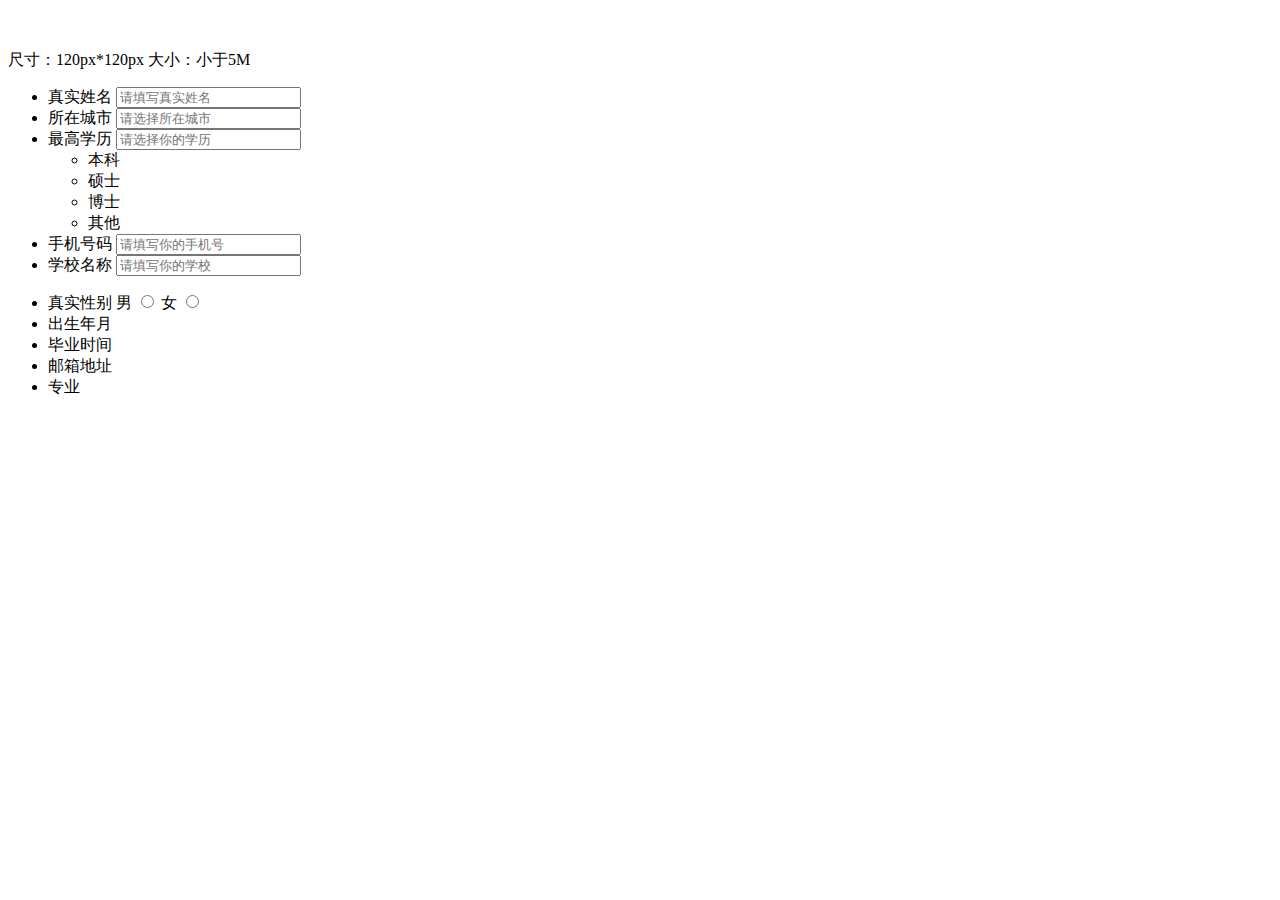
==== personalCenter.html @ 17cffcc1 "增加个人中心" ====
<!doctype html>
<html>
    <head>
        <meta charset="utf-8">
        <title>个人中心</title>		
        <link rel="stylesheet" type="text/css" href="css/common.css"/>
		<link rel="stylesheet" type="text/css" href="css/style.css"/>
        <link rel="stylesheet" href="css/personal.css"/>
    </head>
    <body>
        <!--nav导航 -->
		<div id="nav"></div>
        
        <!--content-->
        <div class="wrap">
            <div id="content">
                <div class="p_img">
                    <p> 
                        <input type="file" name="pImg" value="" id="pImg" style="display: none">
                        <label for="pImg">
                            <img src="static/img/headerImg.png" alt="">
                        </label>
                    </p>
                    <p>
                        <span>尺寸：120px*120px 大小：小于5M</span>
                    </p>
                </div>
                <div class="p_form">
                    <ul>
                        <li>
                            真实姓名 <input type="text" placeholder="请填写真实姓名"/>
                        </li>
                        <li>
                            所在城市 <input type="text" placeholder="请选择所在城市"/>
                        </li>
                        <li>
                            最高学历 <input type="text" placeholder="请选择你的学历" readonly/>
                                        <ul class="checkEdu">
                                            <li>本科</li>
                                            <li>硕士</li>
                                            <li>博士</li>
                                            <li>其他</li>
                                        </ul>

                        </li>
                        <li>手机号码 <input type="text" placeholder="请填写你的手机号"/></li>
                        <li>学校名称 <input type="text" placeholder="请填写你的学校"/></li>
                    </ul>
                    <ul>
                        <li class="gender">
                            真实性别
                            <label for="man">男</label>
                            <input type="radio" value="男" name="gender" id="man"/>
                            <label for="woman">女</label>
                            <input type="radio" value="女" name="gender" id="woman" />
                        </li>
                        <li>
                            出生年月

                        </li>
                        <li>
                            毕业时间
                        </li>
                        <li>
                            邮箱地址
                        </li>
                        <li>
                            专业
                        </li>
                    </ul>
                </div>
            </div>
        </div>
        <!--footer -->
		<div id="footer"></div>
		<div class="model_bg" style="display: none;"></div>
        <script src="js/jquery-1.11.3.js"></script>
        <script>
            $(function(){
                $(".model_bg").load("tpl/login.html");
	            $("#nav").load("tpl/header.html");
	            $("#footer").load("tpl/footer.html");
            })
        </script>
    </body>
</html>
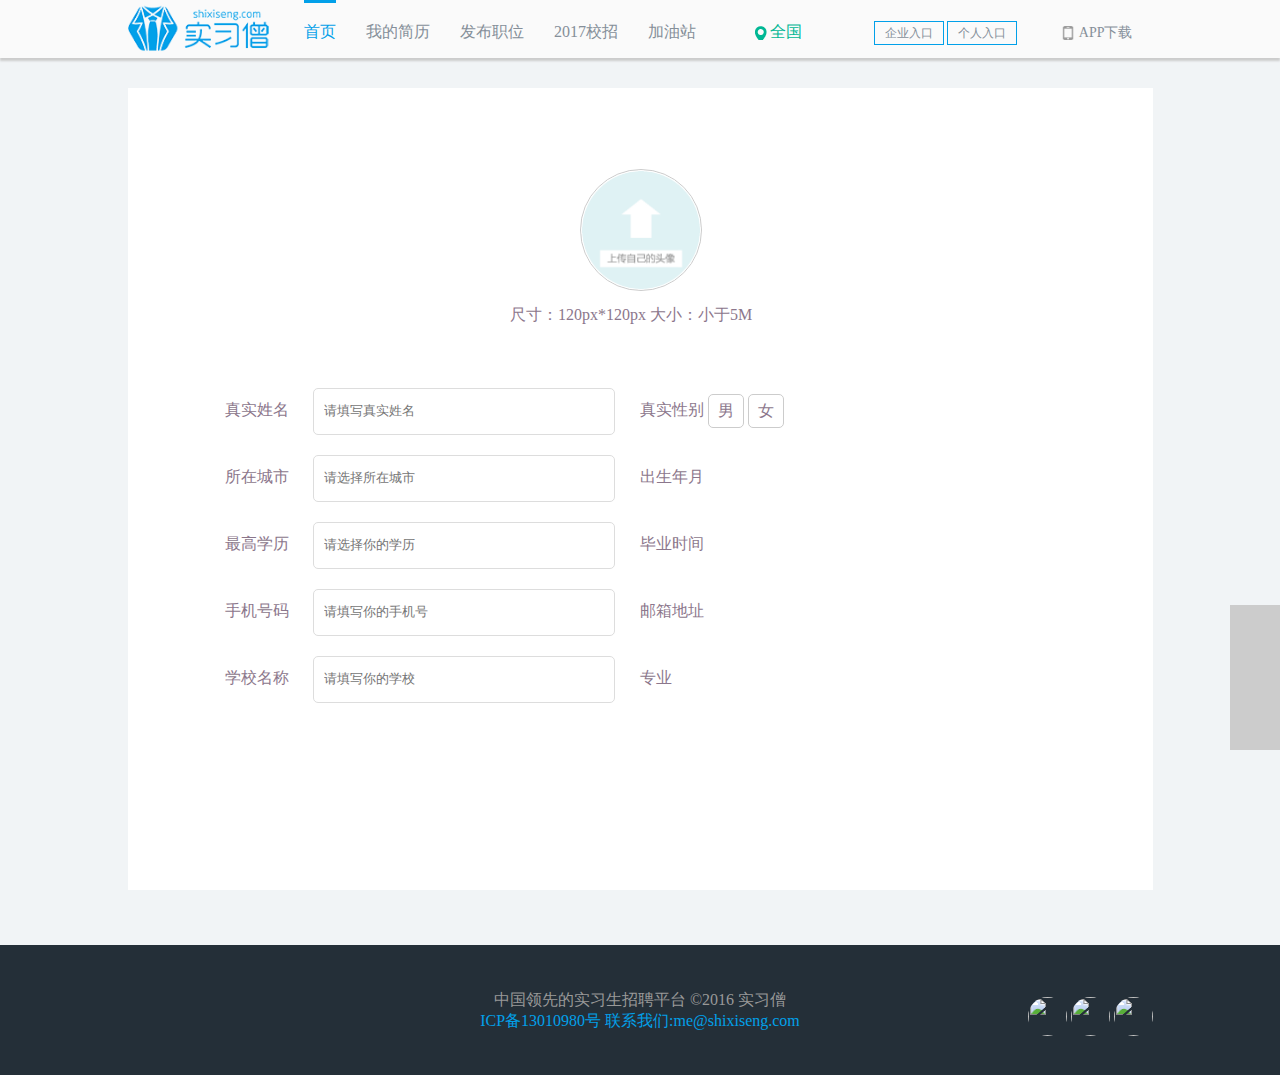
==== commit 03965149: "internList updated" ====
--- a/personalCenter.html
+++ b/personalCenter.html
@@ -80,6 +80,9 @@
                 $(".model_bg").load("tpl/login.html");
 	            $("#nav").load("tpl/header.html");
 	            $("#footer").load("tpl/footer.html");
+				$(".gender").on("click","#man,#woman",(e)=>{
+				  console.log(e.target);
+				})
             })
         </script>
     </body>
--- a/css/common.css
+++ b/css/common.css
@@ -0,0 +1,79 @@
+*{
+	font-family: "微软雅黑";
+}
+body,div,dl,dt,dd,ul,ol,li,h1,h2,h3,h4,h5,h6,pre,form,fieldset,input,textarea,p,blockquote,th,td { 
+    padding: 0; 
+    margin: 0; 
+} 
+table { 
+    border-collapse: collapse; 
+    border-spacing: 0; 
+} 
+fieldset,img { 
+    border: 0; 
+} 
+address,caption,cite,code,dfn,em,strong,th,var { 
+    font-weight: normal; 
+    font-style: normal; 
+} 
+ol,ul { 
+    list-style: none; 
+} 
+caption,th { 
+    text-align: left; 
+} 
+h1,h2,h3,h4,h5,h6 { 
+    font-weight: normal; 
+    font-size: 100%; 
+} 
+q:before,q:after { 
+    content:"";
+} 
+abbr,acronym { 
+    border: 0; 
+}
+.wrap{
+	width:1025px;
+	margin: 0 auto;
+}
+
+.left{
+	float: left;
+}
+.right{
+	float: right;
+}
+input{
+	outline: none;
+}
+.clearfix{
+	overflow: hidden;
+}
+button{
+	outline: none;
+	cursor: pointer;
+}
+a{
+
+	color: #000000;
+	text-decoration: none;
+}
+.banner_img li a{
+	color: #858F99;;
+}
+#main{
+	margin-top: 35px;
+	overflow: hidden;
+}
+.icon {
+   width: 1em; height: 1em;
+   vertical-align: -0.15em;
+   fill: currentColor;
+   overflow: hidden;
+}
+body{
+    background-color: #f1f4f6;
+}
+.wrap{
+    height: 100%;
+}--- a/css/style.css
+++ b/css/style.css
@@ -0,0 +1,727 @@
+
+			#activity{
+				background: url(../static/img/EB4B957BFA9C154E6113CA47AC49D215.png) center center no-repeat;
+				height: 0px;
+				position: relative;
+				transition: height ease 1s;
+			}
+			#activity:hover #close{
+				display: inline-block;
+			}
+			#close{
+				width: 30px;
+				height: 30px;
+				font-size: 26px;
+				color: #fff;
+				position: absolute;
+				line-height: 30px;
+				text-align: center;
+				top: 7px;
+				right: 10%;
+				display: none;
+			}
+			#close:hover{
+				background: rgba(255,255,255,0.3);
+			}
+			#nav{
+				height:58px;
+				line-height: 58px;
+				background: #FAFAFA;
+				color: #858F99;
+				box-shadow: 0px 3px 2px #ccc;
+			}
+			.logo_nav{
+				background: url(../static/img/new_logo_2.png);
+			}
+			#nav ul.banner_img li{
+				float: left;
+				height: 100%;
+				border-top: 3px solid transparent;
+				margin-left:15px;
+				margin-right:15px;
+				cursor: pointer;
+			}
+			#nav ul.banner_img li:hover{
+				/*border-top: 3px solid #02A0E9;*/
+				color:#02A0E9;
+			}
+			#nav ul.banner_img li.hover{
+				border-top: 3px solid #02A0E9;
+			}
+			#nav ul.banner_img li.hover a{
+				color:#02A0E9;
+			}
+			#nav .wrap img{
+				height:100%;
+			}
+			#nav .wrap>a{
+				height:90%;
+				margin-top: 3px;
+				margin-right: 20px;
+			}
+			#nav .allG,#nav .entry,#nav .appDown{
+				float: left;
+			}
+			#nav .allG,#nav .entry,#nav .appDown{
+				height: 100%;
+				border-top: 3px solid transparent;
+				padding-left: 4%;
+			}
+			#nav .allG span{
+				padding-left: 18px;
+				background: url(../static/img/index_gps.png) no-repeat;
+				color: #00B794;
+			}
+			#nav .appDown span{
+				padding-left: 18px;
+				background: url(../static/img/121A0BBDABD94E0EA257E632E7CD4511.png) no-repeat left center;
+				background-size: 14px 14px;
+				font-size: 14px;
+			}
+			
+			#nav .entry{
+    			position: relative;
+    			margin-left:3% ;
+			}
+			#nav .userLogin{
+				margin-top: 10px;
+				margin-right: 0;
+				margin-bottom: 11px;
+				margin-left: 10%;
+				/*margin: 10px 0 15px 10%;*/
+    			padding-left: 0;
+    			height: 37px;
+   				color: #FFF;
+    			line-height: 37px;
+    			background: #02A0E9;
+    			position: relative;
+    			padding: 0 15px;
+    			cursor: pointer;
+			}
+			.entry span{
+				padding: 4px 10px;
+				border: 1px solid #02A0E9;
+				height: 28px;
+				font-size: 12px;
+				margin-right: 3px;
+				cursor: pointer;
+				color:#858F99;
+			}
+			.entry span:hover{
+				background: #02A0E9;
+				color: #fff;
+			}
+			.entry .person_Lore{
+				position: absolute;
+    			z-index: 100;
+    			width: 160px;
+    			height: 0px;
+    			top: 55px;
+    			left: 35px;
+    			line-height: 25px;
+    			text-align: center;
+			    background: #FAFAFA;
+			    overflow: hidden;
+				border: 1px solid #ccc;
+			    border-top: transparent;
+			    border-bottom: none;
+			    transition: all ease 1s; 
+			}
+			.entry .person_Lore.pl_click{
+				height: 80px;
+				line-height: 80px;
+			}
+			.person_Lore span{
+				background: #02A0E9;
+				color: #000;
+				cursor: pointer;    
+				padding: 5px 14px;
+    			font-size: 15px;
+			}
+			.userLogin:hover .dropdown_entry{
+				display: block;
+			}
+			.userLogin{
+				width: 115px;
+    			text-align: center;
+			}
+			.entry .dropdown_entry{
+				position: absolute;
+    			top: 37px;
+    			left: 0;
+    			z-index: 10;
+    			width: 145px;
+    			background-color: #02A0E9;
+    			display: none;
+			}
+			.dropdown_entry li{
+				position: relative;
+			}
+			.dropdown_entry ul li:hover{
+				background-color: #4DD5FF;	
+			}
+			.dropdown_entry ul li:hover a{
+				margin-left: 15px;
+			}
+			.dropdown_entry ul li a{
+				color: #FFF;
+				font-size: 14px;
+				margin-left: 0px;
+				transition: margin-left ease .5s; 
+			}
+			/*以上内容为其他页面也需要的css样式 包括导航和广告区*/
+		    #banner{
+		    	position: relative;
+				height:350px;
+				cursor: pointer;
+		    }
+			.banner_box{
+				width:100%;
+				position: absolute;
+				/*background: #ccc;*/
+				height: 100%;
+			}
+			.banner_wrap{
+				width:812px;
+				margin: 0 auto;
+				height: 347px;
+   			    position: relative;
+    			overflow: hidden;
+			}
+			.search_box{
+				width: 90%;
+				margin:12% auto;
+				background: rgba(255,255,255,0.8);
+				border-bottom-left-radius: 10px;
+				border-bottom-right-radius: 20px;
+				border-top-left-radius: 20px;
+				border-top-right-radius: 10px;
+				height: 27%;
+    			padding-top: 15px;
+			}
+			.input_box {
+				width: 95%;
+				border: 2px solid #02A0E9;
+				border-radius: 10px;
+				margin:0 auto;
+				height: 35px;
+				cursor: text;
+				transition: border-radius ease .35s;
+			}
+			.search_input{
+				background: transparent;
+				width: 75%;
+				height: 100%;
+				border: none;
+				padding-left: 10px;
+				outline: none;
+				font-size:16px;
+			}
+			#search_btn{
+				height: 100%;
+				background: #02A0E9;
+				color: #FFFFFF;
+				font-size: 19px;
+				border: none;    
+    			float: right;
+    			border-top-right-radius: 6px;
+    			border-bottom-right-radius: 6px;    
+    			letter-spacing: 6px;
+    			text-align: center;
+    			line-height: 33px;
+    			padding: 0 20px 0 30px;
+				transition: border-radius ease .35s;
+				text-decoration: none;
+				cursor: pointer;
+			}
+			.job_link{
+				overflow: hidden;
+    			margin-left: 15px;
+    			margin-top: 10px;
+			}
+			.job_link li{
+				float: left;
+				margin-right: 10px;
+				color:#333333;
+			}
+			.job_link li>a{
+				color: inherit;
+				text-decoration: none;
+				font-size:14px ;
+			}
+			.job_link li>a:hover{
+				color: #02A0E9;
+			}
+			.items{
+				position: absolute;
+    			bottom: -15px;
+			}
+		    .items div{
+		    	float: left;
+		    	font-size: 11px;
+		    	color:#FFFFFF;
+		    	padding: 8px 2px;
+		    	background: rgba(0,0,0,0.3);
+		    	margin-right: 1px;
+		    	position: relative;
+		    	top: 0;
+		    	width: 111px;
+		    	text-align: center;
+		    }
+		    div.item_click{
+		    	height: 30px;
+    			line-height: 31px;
+    			top: -15px;
+    			background: rgba(0,0,0,0.6);
+    			/*transition: top ease 0.5s; */
+				transition: all ease .5s;
+		    }
+		    /*main*/
+		   #bgC{
+		   	padding-top: 40px;
+		   	padding-bottom: 60px;
+		   	width: 100%;
+		   	background-color: #FFFFFF;
+		   }
+		    /*main img box*/
+		   ul.img_box{
+		   	overflow: hidden;
+		   }
+		   ul.img_box li{
+		   	 float: left;
+		   	 width:108px;
+		   	 height:108px;
+		   	 border:1px solid #D6D6D6;
+		   	 margin-right: 2%;
+		   	 position: relative;
+		   	 overflow: hidden;
+		   	 cursor: pointer;
+		   }
+		   ul.img_box li::before,ul.img_box li::after{
+		   	 position: absolute;
+		   	 content: "";
+		   	 width: 156px;
+		   	 height: 78px;
+		   	 transform: rotate(45deg);
+		   	 background: #4DD5FF;
+             transition: all ease-in 0.45s;    
+             z-index: 997;
+             pointer-events: none;
+		   }
+		   ul.img_box li::before{
+    		top: 97px;
+            left: -104px;
+		   }
+		   ul.img_box li::after{
+		    top: -66px;
+            left: 58px;
+		   }
+		   ul.img_box li:hover::before{
+		   	 left: -50px;
+    		 top: 43px;
+		   }
+		   ul.img_box li:hover::after{
+		   	 top: -12px;
+    		 left: 4px;
+		   }
+		   ul.img_box li:hover .text_box{
+		   	animation: textView 0.25s;
+		   	animation-delay :0.45s;
+		   	animation-fill-mode: forwards;
+		   }
+		   .img_box li a{
+		   	width: 100%;
+    		height: 100%;
+    		position: absolute;
+		   }
+		   .text_box{
+		   	position: absolute;
+		   	z-index: 999;
+		   	opacity: 0;
+		   	color: #FFFFFF;
+		   	text-align: center;
+    		margin-top: 8px;
+    		pointer-events: none;
+		   }
+		   .text_box h1{
+		   	font-size: 21px;
+    		font-weight: bold;
+		   }
+		   .text_box p{
+		   	font-size: 14px;
+		   	margin-top: 10px;
+		   	overflow: hidden;
+		   	text-overflow:ellipsis;
+		   	//white-space:nowrap;
+		   }
+		       
+		   @keyframes textView{
+		   	from{
+		   		opacity: 0;
+		   	}
+		   	to{
+		    	opacity: 1;
+		   	}
+		   }
+		   .img_box img{
+		   	float: left;
+    		width: 100%;
+    		transition: transform ease .25s; 
+            pointer-events: none;
+		   }
+		   ul.img_box li:hover img{
+		   	transform: scale(1.5);
+		   }
+		   ul.img_box li:last-child{
+		   	margin-right: 0;
+		   }
+		   .classification{
+		   	margin-top:40px;
+		   	position: relative;
+		   }
+		   .classification hr{
+		   	width: 35%;
+		   	position: absolute;
+		   	top: 15px;    
+		   	border-top: 1px solid #447791;
+		   }
+		   .classification .line1{
+		   	left: 0;
+		   }
+		   .classification .line2{
+		   	right: 0;
+		   }
+		   .classification .cf_title{
+		   	font-size: 25px;
+		   	width: 110px;
+		   	margin: 0 auto;
+		   	color: #447791;
+    		line-height: 40px;
+		   }
+		   .classification ul.cf_list {
+		   	overflow: hidden;
+		   	margin-bottom: 25px;
+		   }
+		   .classification ul.cf_list li{
+		   	float: left;
+		   	border: 1px solid #02A0E9;    
+		   	border-radius: 5px;
+		   	color:#02A0E9;
+		   	background: #FFFFFF;
+		   	padding: 3px 1%;
+		   	margin: 12px 1.3%;
+		   	cursor: pointer;
+		   }
+		   .classification ul.cf_list li.cf_list_click{
+		   	background: #02A0E9;
+		   	color: #FFFFFF;
+		   }
+		   .classification ul.cf_list li:hover{
+		   	background: #02A0E9;
+		   	color: #FFFFFF;
+		   }
+		   .classification .cf_box{
+		   	border:1px solid #ccc;    
+    		border-radius: 15px;
+    		position: relative;
+    		background: #FFFFFF;
+    		padding:5px 9px 15px;
+    		transition: height ease .5s;
+    		/*overflow: hidden;//帮助加载框实现更好的交互效果,!!!不能解决*/
+		   }
+		   .classification .cf_box ul{
+		   	overflow: hidden;
+    		padding-bottom: 2px;
+		   }
+		   .loadListBox{
+		   	    width: 100%;
+    			height: 100%;
+    			overflow: hidden;
+		   }
+		   .cf_box #dialog{
+		    border: 1px solid transparent;
+		    border-top-color: #ccc;
+		    border-left-color: #ccc;
+    		width: 20px;
+    		height: 20px;
+    		display: inline-block;
+    		transform: rotate(45deg);
+    		position: absolute;
+    		top: -11px;
+    		left: 4%;
+    		background: #fff;
+    		transition: left ease .8s; 
+		   }
+		   /*打包完整下划线动画*/
+		   .decorationAnimate{
+		   	float: left;
+		   	color: #858F99;
+			font-size: 15px;
+			margin-left: 8px;
+			margin-top: 10px;
+			position: relative;	
+		   }
+		   .decorationAnimate::after,.decorationAnimate::before{
+		   	position: absolute;
+		   	content:"" ;
+		   	border-bottom: 1px solid #858F99;
+		   	width: 0;
+		   	transition: all ease .25s;
+		   	display: block; 
+		   }
+		   .decorationAnimate::after{
+		   	left: 50%;
+		   }
+		   .decorationAnimate::before{
+		   	top: 100%;
+		   	left: 50%;
+		   }
+		   .decorationAnimate:hover::after{
+		   	width: 50%;		
+		   }
+		   .decorationAnimate:hover::before{
+		   	width: 50%;
+		   	left: 0%;
+		   }
+		   .cf_box ul li{
+		   	float: left;
+		   	color: #858F99;
+			font-size: 15px;
+			margin-left: 8px;
+			margin-top: 10px;
+			position: relative;	
+			cursor: pointer;	   	
+		   }
+		   .cf_box ul li::after,.cf_box ul li::before{
+		   	position: absolute;
+		   	content:"" ;
+		   	border-bottom: 1px solid #858F99;
+		   	width: 0;
+		   	transition: all ease .5s;
+		   	display: block; 
+		   }
+		   .cf_box ul li::after{
+		   	left: 50%;
+		   }
+		   .cf_box ul li::before{
+		   	top: 100%;
+		   	left: 50%;
+		   }
+		   .cf_box ul li:hover::after{
+		   	width: 50%;		   	
+		   }
+		    .cf_box ul li:hover::before{
+		   	width: 50%;
+		   	left: 0%;		   	
+		   }
+		   /*hot Job*/
+		  .hotJob{
+		  	margin-top: 30px;
+		  }
+		  .hotJob ul {
+		  	margin-top: 20px;
+		  	overflow: hidden;   
+    		padding: 3px;
+    		position: relative;
+		  }
+		  .hotJob ul li{
+		  	width: 49.8%;
+		  	float: left;
+		  	background: #FFFFFF;
+		  	border: 1px solid #EFEFEF;
+		  }
+		  .hotJob ul li:hover{
+		  	box-shadow: 0px 0px 11px #cccccc;
+    		position: relative;
+		  }
+		  .hotJob ul:hover::after{
+		  	display: none;
+		  }
+		  .hotJob ul li:nth-child(2n+1){
+		  	border-right:none ;
+		  }
+		  .hotJob ul li:nth-child(2n){
+		  	border-left:none ;
+		  }
+		  /*.hotJob ul li:nth-child(2n+1) .ht_item_box{
+		  	padding-right: 0;
+		  }*/
+		  .ht_item_box{
+		  	padding: 15px 20px;
+		  	overflow: hidden;
+		  	position: relative;
+		  	display: table;
+		  }
+		  .clearfix{
+		  	overflow: hidden;
+		  }
+		  .ht_item_box .box_left{
+		  	float: left;
+		  	margin-right: 165px;
+		  }
+		  .hotJob ul::after{ 
+		  	content: "";
+		  	border-right:1px solid #D6D6D6;
+		  	position: absolute;
+    		top: 16%;
+    		display: block;
+    		height: 70%;
+    		left: 50%;
+		  }
+    	   .box_right {
+    	   	overflow: hidden;
+    	   	display: table-cell;
+    	   	vertical-align: middle;
+    	   }
+		  .ht_item_box .box_right img{
+		  	width: 70px;
+		  	height: 70px;
+		  	float: right;
+		  }
+		  .ht_item_box .box_left a{
+		  	color:#447791;
+		  	text-decoration: none;
+		  	margin: 0;
+		  }
+		  .ht_item_box .box_left h3{
+		  	padding: 5px;
+		  	overflow: hidden;
+		  }
+		  .ht_item_box .box_left h3 a{
+		  	font-size: 19px;
+		  }
+		  .ht_item_box .box_left p,.ht_item_box .box_left p a{
+		  	font-size: 14px;
+		  }
+		  .ht_item_box .box_left p{
+		  	color: #858F99;
+		  	padding: 5px;
+		  }
+		  .moreJob{
+		  	font-size: 19px;
+		  	text-align: right;
+		  	margin-top: 35px;
+		  }
+		  /*以下内容是其他页面所需要的footer css样式*/ 
+		  #footer{
+		  	text-align: center;
+		  	background-color: #242F38;
+		  	height: 130px;
+		  	margin-top: 55px;
+		  	vertical-align: middle;
+		  	
+		  }	
+		  #footer p:first-child{
+		  	color:#999999;
+		  	padding-top: 45px;
+		  }	
+		  #footer p:nth-child(2){
+		  	color:#02A0E9;
+		  }
+		  #footer .wrap{
+		  	position: relative;
+		  }
+		  .shareJob{
+		  	position: absolute;
+		  	right: 0;
+		  	top: 40%;
+		  }
+		  .shareJob img{
+		  	width: 39px;
+		  	height: 39px;
+		  	border-radius: 50%;
+			  }			
+		  .fixedWindow{
+		  	position: fixed;
+		  	right: 0;
+		  	bottom: 150px;
+		  }
+		  .fixedWindow p{
+		  	width: 50px;
+		  	height: 50px;
+		  	background-color: #CCCCCC;
+		  	
+		  }
+		  /*模态框 所需css*/
+		 .model_bg{
+		 	position:fixed;
+		 	width:100%;
+		 	background: rgba(0,0,0,0.6);
+		 	top: 0;
+		 	left: 0;
+		 	color: #777777;
+		 	z-index: 999;
+		 }
+		 .model_bg .wrap{
+    		position:absolute;    
+    		left:50%;    
+    		top:50%;    
+    		margin-left:-215px;    
+    		margin-top:-200px;  
+    		text-align: center;
+		 }
+		 .model_bg .model_box{
+		 	height: 380px;
+		 	background-color: #FFFFFF;
+    		width: 33%;
+    		border: 1px solid #CCCCCC;
+    		border-radius: 20px;
+    		padding:0px 40px;
+		 }
+		 .model_bg .logo_login{
+		 	position: relative;
+    		left: -43%;
+    		top: -5px;
+		 }
+		 #closeX{
+		 	position: absolute;
+    		font-size: 40px;
+    		color: #fff;
+    		left: 38%;
+    		top: -10px;
+		 }
+		 #closeX:hover{
+		 	cursor: pointer;
+		 }
+		 .model_box p:not(:first-child){
+		 	margin-top: 20px;
+		 }
+		 .model_box p:first-child{
+    		margin-top: 35px;
+		 }
+		 .model_box p:nth-child(3){
+		 	font-size: 14px;
+		 	overflow:hidden ;
+		 }
+		 .model_box p:nth-child(5){
+		 	text-align: left;
+		 	font-size: 14px;   
+		 	margin-bottom: 15px;
+    		margin-top: 10px;
+		 }
+		 .model_box hr{
+		 	border-style: dashed;
+    		border-bottom: none;
+		 }
+		 .model_box button{
+		 	width: 100%;
+		 	margin-top: 10px;
+		 	background: #0AC4EF;
+		 	letter-spacing: 20px;
+		 	text-align: center;
+		 	border:none;    
+		 	font-size: 20px;
+		 	color: #FFFFFF;
+		 	padding: 7px;
+		 }
+		 input#uname,input#upwd {
+    		width: 95%;
+    		height: 40px;
+    		padding-left: 5%;
+    		font-size: 16px;
+    		border: 1px solid #CCCCCC;
+		 }
+		 .model_box a{
+		 	color:#0AC4EF;
+		 }
+		 
--- a/css/personal.css
+++ b/css/personal.css
@@ -0,0 +1,65 @@
+#content{
+   height:800px;
+   background: #FFF;
+   margin-top: 30px;
+   border: 1px solid transparent;
+    color:#8c778c;
+}
+.p_img{
+    margin-top: 80px;
+}
+.p_img p:first-child{
+    width: 120px;
+    margin: 20px auto 10px;
+}
+.p_img p:last-child{
+    width: 260px;
+    margin: 0px auto;
+}
+.p_img img{
+    width:120px;
+    height:120px;
+    border: 1px solid #CCC;
+    border-radius: 50%;
+    overflow: hidden;
+}
+.p_form{
+    margin-top: 60px;
+    width: 830px;
+    margin: 60px auto 0;
+}
+.p_form>ul{
+    float: left;
+    width:50%;
+}
+.p_form>ul li{
+    margin-bottom: 20px;
+    line-height: 47px;
+    height: 47px;
+    vertical-align: middle;
+}
+.p_form ul input{
+    width: 280px;
+    padding: 5px 10px;
+    margin-left: 20px;
+    border-radius: 5px;
+    height: 35px;
+    border: 1px solid #DDDDDD;
+}
+.p_form .checkEdu{
+    display: none;
+}
+.p_form ul li.gender input{
+    display: none;
+}
+.p_form ul li.gender label{
+    width: 34px;
+    height: 32px;
+    display: inline-block;
+    border: 1px solid #CCCCCC;
+    text-align: center;
+    vertical-align: middle;
+    line-height: 32px;
+    border-radius: 5px;
+	cursor:pointer;
+}